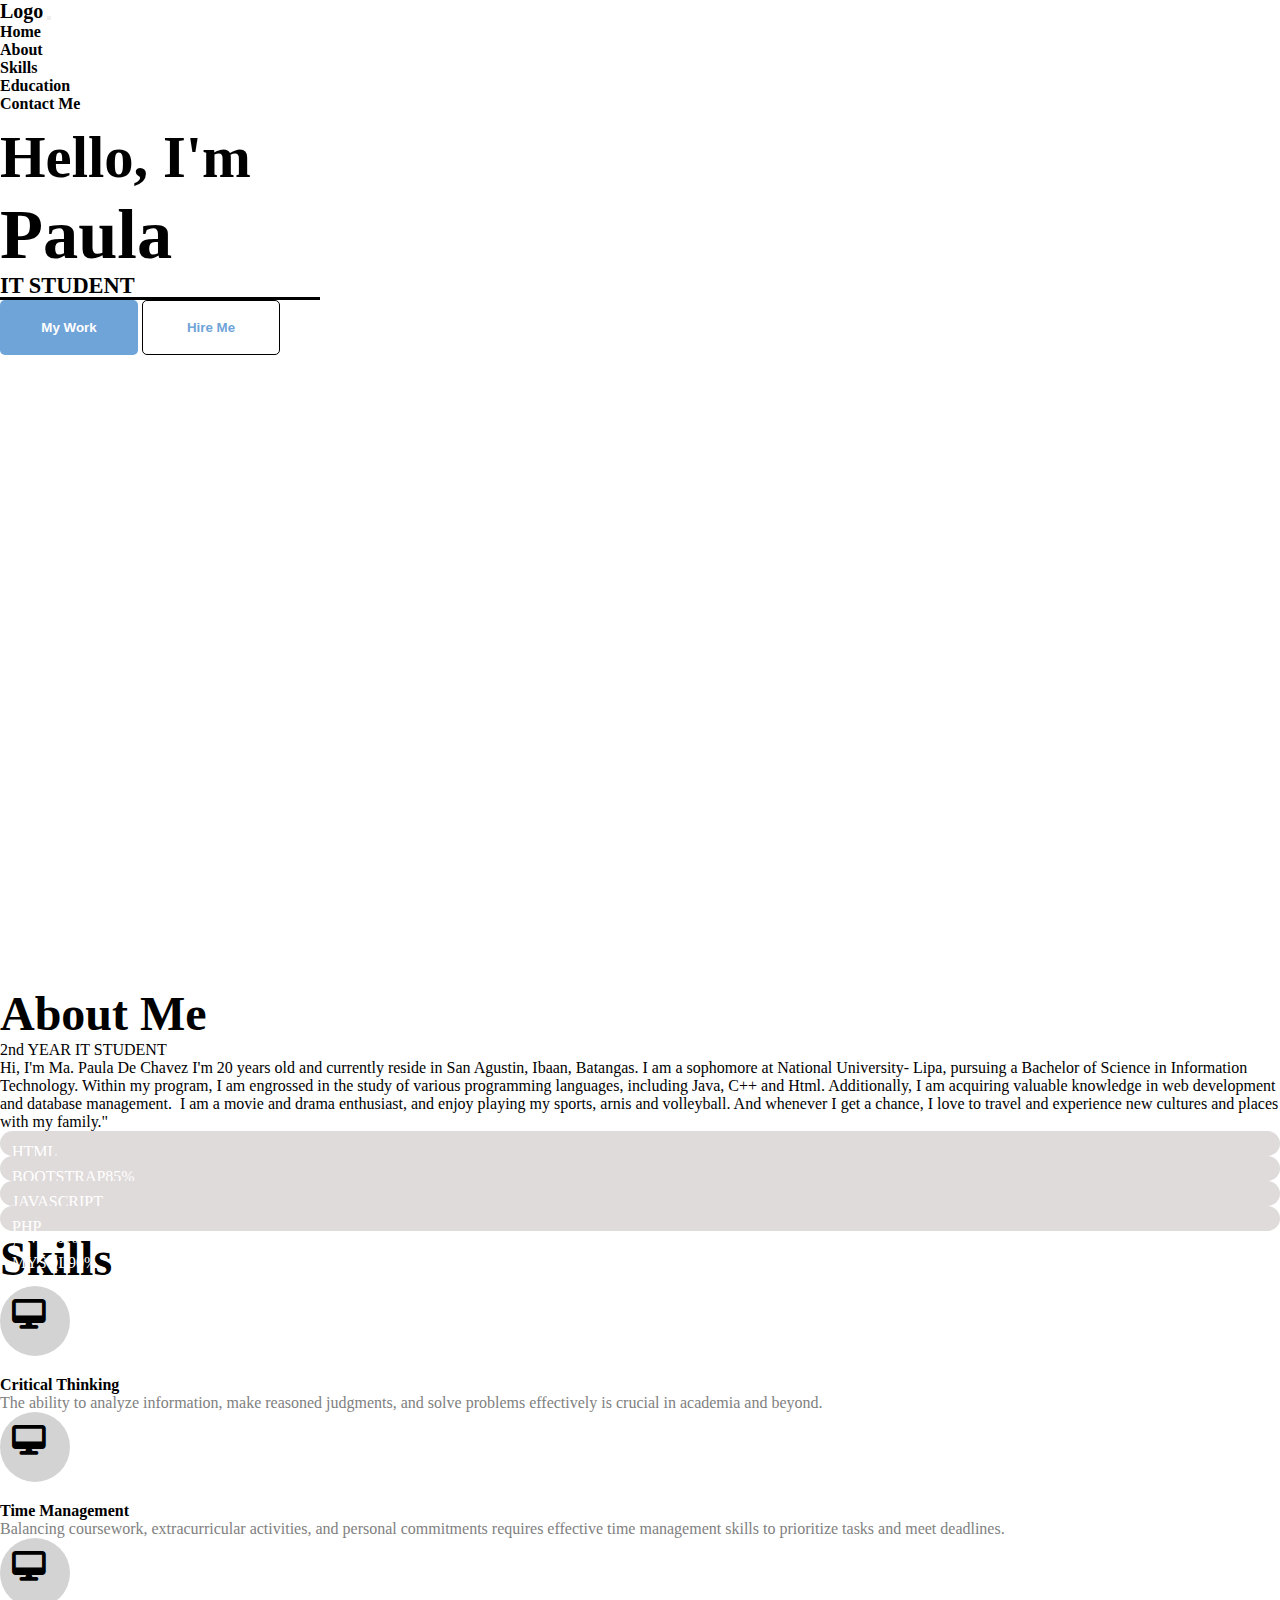
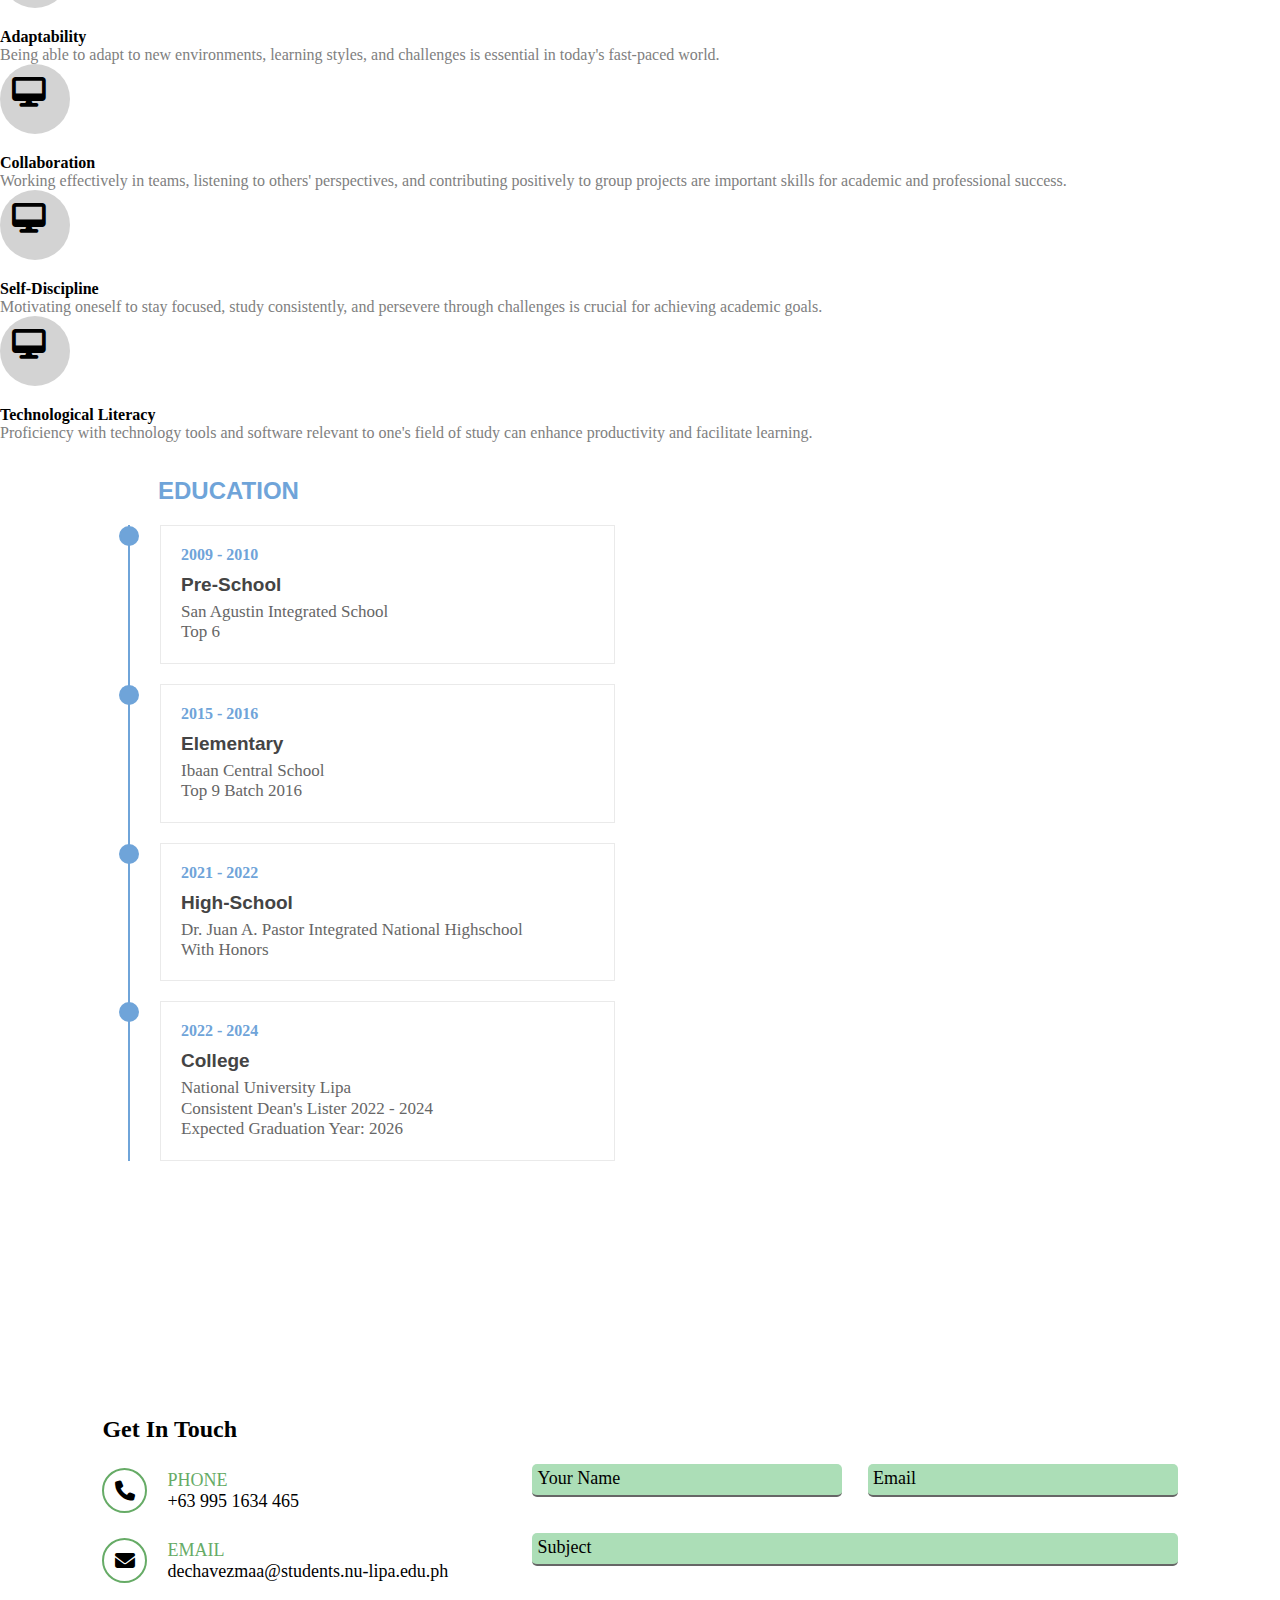
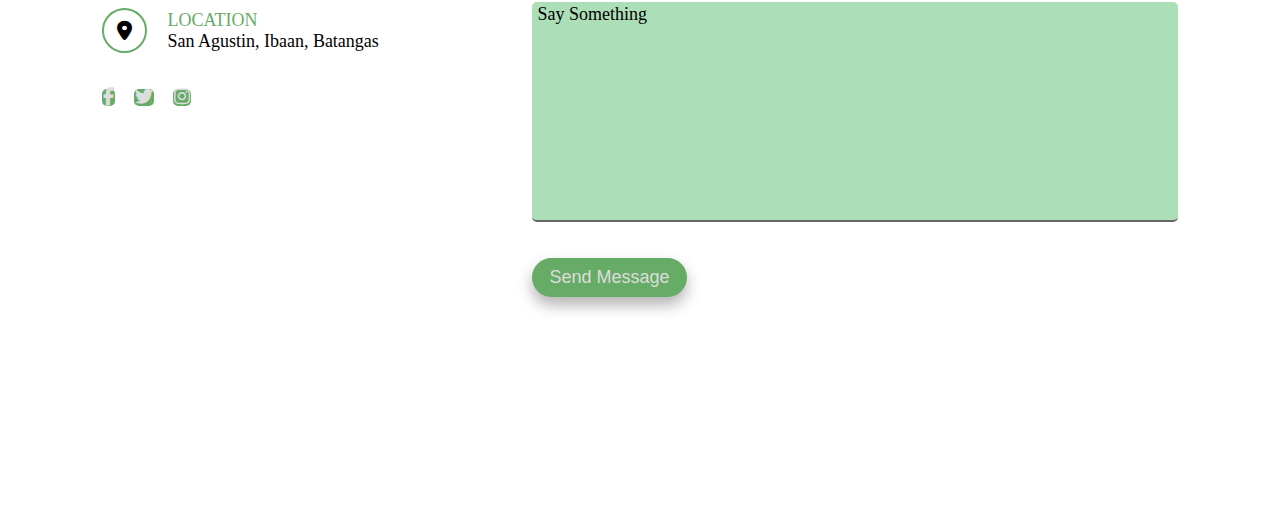
==== index.html @ 5b41d042 "Add files via upload" ====
<!doctype html>
<html lang="en">
  <head>
    <!-- Required meta tags -->
    <meta charset="utf-8">
    <meta name="viewport" content="width=device-width, initial-scale=1, shrink-to-fit=no">

    <!-- Bootstrap CSS -->
    <link rel="stylesheet" href="https://cdn.jsdelivr.net/npm/bootstrap@4.5.3/dist/css/bootstrap.min.css" integrity="sha384-TX8t27EcRE3e/ihU7zmQxVncDAy5uIKz4rEkgIXeMed4M0jlfIDPvg6uqKI2xXr2" crossorigin="anonymous">
	<link rel="stylesheet" href="https://cdnjs.cloudflare.com/ajax/libs/font-awesome/6.1.1/css/all.min.css"/>
	<link href="https://fonts.googleapis.com/css2?family=Poppins:ital,wght@0,100;0,200;0,400;0,500;0,600;0,800;1,900&display=swap" rel="stylesheet">
    <link rel="stylesheet" href="style.css">
    <script src="script.js"></script>

    <title>My Personal Website</title>
  </head>
  <body>
   <header>
    <nav class="navbar navbar-expand-lg text-uppercase">
        <div class="container">
        <a class="navbar-brand font-weight-bold" href="#">Logo</a>
        <button class="navbar-toggler" type="button" data-toggle="collapse" data-target="#navbarNav" aria-controls="navbarNav" aria-expanded="false" aria-label="Toggle navigation">
          <span class="navbar-toggler-icon"></span>
        </button>
        <div class="collapse navbar-collapse" id="navbarNav">
          <ul class="navbar-nav ml-auto">
            <li class="nav-item active px-lg-4 rounded">
                <a class="nav-link" href="#" class="scroll-btn" id="home-bar">Home</a>
              </li>
            <li class="nav-item active px-lg-4 rounded">
              <a class="nav-link" href="#" class="scroll-btn" id="about-bar">About</a>
            </li>
            <li class="nav-item">
                <a class="nav-link px-lg-4 rounded" href="#" class="scroll-btn" id="skill-bar">Skills</a>
              </li>
            <li class="nav-item">
              <a class="nav-link px-lg-4 rounded" href="#" class="scroll-btn" id="educ-bar">Education</a>
            </li>
            <li class="nav-item">
              <a class="nav-link px-lg-4 rounded" href="#" class="scroll-btn" id="contact-bar">Contact Me</a>
            </li>
        </ul>
        </div>
    </div>
      </nav>
    </header>


      <section class="main py-5" id="home">
        <div class="container py-5">
            <div class="row py-5">
                <div class="col-lg-6 py-5">
                    <h3><small>Hello, I'm</small><br>Paula</h3>
                    <h6 class="pt-3">IT STUDENT</h6>
                    <input type="button" value="My Work" class="bt1 mt-5 mr-3">
                    <input type="button" value="Hire Me" class="bt2 mt-5">
                </div>

            </div>
        </div>
      </section>

      <section class="about py-5" id="about">
        <div class="container py-5">
            <div class="row">
                <div class="col-lg-5">
                    <img src="./img/me.jpg" class="img-fluid" alt="">
                </div>
                <div class="col-lg-7">
                    <h1>About Me</h1>
                    <p>2nd YEAR IT STUDENT</p>
                    <p class="py-3">Hi, I'm <span class="font-weight-bold">Ma. Paula De Chavez</span> I'm 20 years old and currently reside in San Agustin, Ibaan, Batangas.  I am a sophomore at National University- Lipa, pursuing a Bachelor of Science in Information Technology. Within my program, I am engrossed in the study of various programming languages, including Java, C++ and Html. Additionally, I am acquiring valuable knowledge in web development and database management.  I am a movie and drama enthusiast, and enjoy playing my sports, arnis and volleyball. And whenever I get a chance, I love to travel and experience new cultures and places with my family."</p>

                    <div class="progress">
                        <div class="pro-value1">
                            <p>HTML / CSS<span class="text-white float-right">95%</span></p>
                        </div>
                    </div>

                    <div class="progress my-3">
                        <div class="pro-value2">
                            <p>BOOTSTRAP<span class="text-white float-right">85%</span></p>
                        </div>
                    </div>

                    <div class="progress">
                        <div class="pro-value3">
                            <p>JAVASCRIPT / JAVA<span class="text-white float-right">80%</span></p>
                        </div>
                    </div>

                    <div class="progress my-3">
                        <div class="pro-value4">
                            <p>PHP / MYSQL<span class="text-white float-right">90%</span></p>
                        </div>
                    </div>

                </div>
            </div>
        </div>
      </section>

      <section class="services py-5 bg-light" id="skills">
        <div class="container py-5">
            <h1 class="text-center pb-5" id="skills">Skills</h1>
            <div class="row pb-3">
                <div class="col-lg-4 mb-3">
                    <div class="card text-center py-3">
                        <div class="card-body">
                            <div class="circle">
                                <span><i class="fas fa-desktop"></i></span>
                            </div>
                            <h4 class="font-weight-bold pb-2">Critical Thinking</h4>
                            <p>The ability to analyze information, make reasoned judgments, and solve problems effectively is crucial in academia and beyond.</p>
                        </div>
                    </div>

                </div>

                <div class="col-lg-4 mb-3">
                    <div class="card text-center py-3">
                        <div class="card-body">
                            <div class="circle">
                                <span><i class="fas fa-desktop"></i></span>
                            </div>
                            <h4 class="font-weight-bold pb-2">Time Management</h4>
                            <p>Balancing coursework, extracurricular activities, and personal commitments requires effective time management skills to prioritize tasks and meet deadlines.</p>
                        </div>
                    </div>

                </div>

                <div class="col-lg-4 mb-3">
                    <div class="card text-center py-3">
                        <div class="card-body">
                            <div class="circle">
                                <span><i class="fas fa-desktop"></i></span>
                            </div>
                            <h4 class="font-weight-bold pb-2">Adaptability</h4>
                            <p>Being able to adapt to new environments, learning styles, and challenges is essential in today's fast-paced world.</p>
                        </div>
                    </div>

                </div>
                <div class="row">
                    <div class="col-lg-4 mb-3">
                        <div class="card text-center py-3">
                            <div class="card-body">
                                <div class="circle">
                                    <span><i class="fas fa-desktop"></i></span>
                                </div>
                                <h4 class="font-weight-bold pb-2">Collaboration</h4>
                                <p>Working effectively in teams, listening to others' perspectives, and contributing positively to group projects are important skills for academic and professional success.</p>
                            </div>
                        </div>
    
                    </div>
                    <div class="col-lg-4 mb-3">
                        <div class="card text-center py-3">
                            <div class="card-body">
                                <div class="circle">
                                    <span><i class="fas fa-desktop"></i></span>
                                </div>
                                <h4 class="font-weight-bold pb-2">Self-Discipline</h4>
                                <p> Motivating oneself to stay focused, study consistently, and persevere through challenges is crucial for achieving academic goals.</p>
                            </div>
                        </div>
    
                    </div>
                    <div class="col-lg-4 mb-3">
                        <div class="card text-center py-3">
                            <div class="card-body">
                                <div class="circle">
                                    <span><i class="fas fa-desktop"></i></span>
                                </div>
                                <h4 class="font-weight-bold pb-2">Technological Literacy</h4>
                                <p>Proficiency with technology tools and software relevant to one's field of study can enhance productivity and facilitate learning.</p>
                            </div>
                        </div>
    
                    </div>
                </div>

            </div>
        </div>
      </section>

      <section class="about py-5" id="educ">

        <div class="educ-container">
            <main class="row">
                <section class="col">
                    <div class="title">
                        <h2>EDUCATION</h2>
                    </div>
                    <div class="contents">
                        <div class="box">
                            <h4>2009 - 2010</h4>
                            <h3>Pre-School</h3>
                            <p>San Agustin Integrated School</p>
                            <p>Top 6</p>
                        </div>
        
                        <div class="box">
                            <h4>2015 - 2016</h4>
                            <h3>Elementary</h3>
                            <p>Ibaan Central School</p>
                            <p>Top 9 Batch 2016</p>
                        </div>
        
                        <div class="box">
                            <h4>2021 - 2022</h4>
                            <h3>High-School</h3>
                            <p>Dr. Juan A. Pastor Integrated National Highschool</p>
                            <p>With Honors</p>
                        </div>

                        <div class="box">
                            <h4>2022 - 2024</h4>
                            <h3>College</h3>
                            <p>National University Lipa</p>
                            <p>Consistent Dean's Lister 2022 - 2024</p>
                            <p>Expected Graduation Year: 2026</p>
                        </div>
        
                    </div>
                </section>

                    
        
        
                
      </section>

    <section class="services py-5 bg-light" id="contact">
        <div class="contact">
            <main class="row1">
            
    
                <section class="col center">
                
    
                    <div class="contactTitle">
                        <h2>Get In Touch</h2>
                    </div>
    
    
                    <div class="contactInfo">
                        
                        <div class="iconGroup">
                            <div class="icon">
                                <i class="fa-solid fa-phone"></i>
                            </div>
                            <div class="details">
                                <span>Phone</span>
                                <span>+63 995 1634 465</span>
                            </div>
                        </div>
    
                        <div class="iconGroup">
                            <div class="icon">
                                <i class="fa-solid fa-envelope"></i>
                            </div>
                            <div class="details">
                                <span>Email</span>
                                <span>dechavezmaa@students.nu-lipa.edu.ph</span>
                            </div>
                        </div>
    
                        <div class="iconGroup">
                            <div class="icon">
                                <i class="fa-solid fa-location-dot"></i>
                            </div>
                            <div class="details">
                                <span>Location</span>
                                <span>San Agustin, Ibaan, Batangas</span>
                            </div>
                        </div>
    
                    </div>
    

                    <div class="socialMedia">
                        <a href="https://www.facebook.com/paulapotz.0027"><i class="fa-brands fa-facebook-f"></i></a>
                        <a href="https://twitter.com/mpaudchvz"><i class="fa-brands fa-twitter"></i></a>
                        <a href="https://www.instagram.com/mariapolinaaaa/"><i class="fa-brands fa-instagram"></i></a>
                    </div>
    
                </section>

                <section class="col right">
                 
                    <form class="messageForm">
                        
                        <div class="inputGroup halfWidth">
                            <input type="text" name="" required="required">
                            <label>Your Name</label>
                        </div>
    
                        <div class="inputGroup halfWidth">
                            <input type="email" name="" required="required">
                            <label>Email</label>
                        </div>
    
                        <div class="inputGroup fullWidth">
                            <input type="text" name="" required="required">
                            <label>Subject</label>
                        </div>
    
                        <div class="inputGroup fullWidth">
                            <textarea required="required"></textarea>
                            <label>Say Something</label>
                        </div>
    
                        <div class="inputGroup fullWidth">
                            <button>Send Message</button>
                        </div>
    
                    </form>
                </section>
            </main>
        </div>

    </section>

    <script src="https://code.jquery.com/jquery-3.5.1.slim.min.js" integrity="sha384-DfXdz2htPH0lsSSs5nCTpuj/zy4C+OGpamoFVy38MVBnE+IbbVYUew+OrCXaRkfj" crossorigin="anonymous"></script>
    <script src="https://cdn.jsdelivr.net/npm/bootstrap@4.5.3/dist/js/bootstrap.bundle.min.js" integrity="sha384-ho+j7jyWK8fNQe+A12Hb8AhRq26LrZ/JpcUGGOn+Y7RsweNrtN/tE3MoK7ZeZDyx" crossorigin="anonymous"></script>

    <!-- Option 2: jQuery, Popper.js, and Bootstrap JS
    <script src="https://code.jquery.com/jquery-3.5.1.slim.min.js" integrity="sha384-DfXdz2htPH0lsSSs5nCTpuj/zy4C+OGpamoFVy38MVBnE+IbbVYUew+OrCXaRkfj" crossorigin="anonymous"></script>
    <script src="https://cdn.jsdelivr.net/npm/popper.js@1.16.1/dist/umd/popper.min.js" integrity="sha384-9/reFTGAW83EW2RDu2S0VKaIzap3H66lZH81PoYlFhbGU+6BZp6G7niu735Sk7lN" crossorigin="anonymous"></script>
    <script src="https://cdn.jsdelivr.net/npm/bootstrap@4.5.3/dist/js/bootstrap.min.js" integrity="sha384-w1Q4orYjBQndcko6MimVbzY0tgp4pWB4lZ7lr30WKz0vr/aWKhXdBNmNb5D92v7s" crossorigin="anonymous"></script>
    -->
  </body>
</html>
---- style.css ----
*{
    padding: 0;
    margin: 0;
    box-sizing: border-box;
}

header {
	position: sticky;
	top: 0;
	background-color: white; /* Replace "your-color" with your desired background color */
	z-index: 100;
  }

navbar{
    background-color: white;
}

.nav-link{
    color: black;
    font-size: 1rem;
    font-weight: 700;
    cursor: pointer;
    text-decoration: none;
}
.nav-link:hover{
    color: white;
    background-color: rgb(111, 164, 217);
}
.navbar-brand{
    font-size: 1.25rem;
    font-weight: 800;
    color: black;
    cursor: pointer;
    text-decoration: none;
}
.fixed-nav{
    position: sticky;
    top: 0px;
}

.main{
    background-image:url(../img/bg.jpg);
    background-size: cover;
    background-position: center;
    width: 100%;
    height: 95vh;
    background-repeat: no-repeat;
}
.main h3{
    font-size: 4.4rem;
    font-weight: 700;
}
.main h6{
     font-size: 1.4rem;
     text-transform: uppercase;
     line-height: 1;
     border-bottom: 3px solid rgb(0, 0, 0);
     width: 25%;
}
.main .bt1{
    height: 55px;
    width: 138px;
    background-color: rgb(111, 164, 217);
    color: white;
    outline: none;
    border: none;
    font-weight: bold;
    border-radius: 5px;
}
.main .bt2{
    height: 55px;
    width: 138px;
    color: rgb(111, 164, 217);
    background-color: transparent;
    outline: none;
    border: 1px solid black;
    font-weight: bold;
    border-radius: 5px;
}
.bt1:hover{
   color: rgb(111, 164, 217);
   background-color: white;
   transition: 0.5s;
}
.bt2:hover{
    background-color: rgb(111, 164, 217);
    color: white;
    transition: 0.5s;
}
.about img{
    -webkit-box-shadow: 6px 4px 29px -14px rgba(0,0,0,0.75);
    -moz-box-shadow: 6px 4px 29px -14px rgba(0,0,0,0.75);
    box-shadow: 6px 4px 29px -14px rgba(0,0,0,0.75);
}
h1{
    font-size: 3rem;
    font-weight: 900;
}
.progress{
    background-color: rgb(223, 219, 219);
    justify-content: flex-start;
    border-radius: 50px;
    align-items: center;
    position: relative;
    display: flex;
    height: 25px;
    width: 100%;
}
.pro-value1{
    animation: load1 3s normal forwards;
    border-radius: 50px;
    background-color: rgb(102, 171, 102);
    height: 25px;
    width: 0;
}
.pro-value2{
    animation: load2 3s normal forwards;
    border-radius: 50px;
    background-color: rgb(102, 171, 102);
    height: 25px;
    width: 0;
}
.pro-value3{
    animation: load3 3s normal forwards;
    border-radius: 50px;
    background-color: rgb(102, 171, 102);
    height: 25px;
    width: 0;
}
.pro-value4{
    animation: load4 3s normal forwards;
    border-radius: 50px;
    background-color: rgb(102, 171, 102);
    height: 25px;
    width: 0;
}
.progress p{
    color: white;
    padding: 12px;
}
@keyframes load1{
    0%{
        width: 0;
    }
    100%{
        width: 95%;
    }
}
@keyframes load2{
    0%{
        width: 0;
    }
    100%{
        width: 85%;
    }
}
@keyframes load3{
    0%{
        width: 0;
    }
    100%{
        width: 80%;
    }
}
@keyframes load4{
    0%{
        width: 0;
    }
    100%{
        width: 90%;
    }
}
.card{
    border: none;
    outline: none; 
    -webkit-box-shadow: -8px 6px 89px -65px rgba(0,0,0,0.75);
    -moz-box-shadow:-8px 6px 89px -65px rgba(0,0,0,0.75);
    box-shadow: -8px 6px 89px -65px rgba(0,0,0,0.75);
}
.card p{
    color: gray;
}
.circle{
    height: 70px;
    width: 70px;
    background-color: lightgray;
    color: black;
    padding: 12px;
    font-size: 30px;
    border-radius: 50%;
    display: inline-block;
    margin-bottom: 20px;
}
.card:hover .circle{
    background-color: black;
    color: white;
    transition: 0.5s;
}

.educ-container{
	width: 100%;
	padding: 35px 10%;
	padding-right: calc(10% - 30px);
}
main.row{
	display: grid;
	grid-template-columns: 1fr 1fr;
	grid-column-gap: 20px;
}
.col .title{
	font-family: helvetica;
	color: rgb(111, 164, 217);
	padding: 0px 0px 20px 30px;
}
.col .contents{
	padding: 0px 30px;
	border-left: 2px solid rgb(111, 164, 217);
}
.col .contents .box{
	position: relative;
	padding: 20px;
	border: 1px solid #eaeaea;
	background-color: #ffffff;
	cursor: pointer;
	transition: all 0.4s;
	margin-bottom: 20px;
}
.col .contents .box:hover{
	box-shadow: 0px 3px 12px 0px #ccc;
	border: 1px solid transparent;
}
.col .contents .box::before{
	content: '';
	position: absolute;
	width: 16px;
	height: 16px;
	border-radius: 50%;
	right: calc(100% + 22px);
	top: 0;
	background-color: rgb(111, 164, 217);
	border: 2px solid rgb(111, 164, 217);
}
.box h4{
	position: relative;
	color: rgb(111, 164, 217);
}
.box h3{
	font-size: 19px;
	padding: 10px 0px 6px;
	font-family: helvetica;
	color: #444;
}
.box p{
	line-height: 1.2;
	color: #666;
	font-size: 17px;
}
@media(max-width: 768px){
	main.row{
		grid-template-columns: 1fr;
	}
	.row .col:nth-child(2){
		margin-top: 30px;
	}
}

.contact{
	width: 100%;
	min-height: 100vh;
	display: flex;
	justify-content: center;
	align-items: center;
	padding: 30px 8%;
}
.contact .row1{
	display: flex;
	justify-content: space-between;
	width: 100%;
	max-width: 1100px;
}
.row1 section.col{
	display: flex;
	flex-direction: column;
}
.row1 section.left{
	flex-basis: 35%;
	min-width: 320px;
	margin-right: 60px;
}
.row1 section.right{
	flex-basis: 60%;
}
section.left .contactTitle h2{
	position: relative;
	font-size: 28px;
	color: black;
	display: inline-block;
	margin-bottom: 25px;
}
section.left .contactTitle h2::before{
	content: '';
	position: absolute;
	width: 50%;
	height: 1px;
	background-color: black;
	top: 120%;
	left: 0;
}
section.left .contactTitle h2::after{
	content: '';
	position: absolute;
	width: 25%;
	height: 3px;
	background-color: rgb(102, 171, 102);
	top: calc(120% - 1px);
	left: 0;
}
section.left .contactTitle p{
	font-size: 17px;
	color: black;
	letter-spacing: 1px;
	line-height: 1.2;
	padding-bottom: 22px;
}
section.left .contactInfo{
	margin-bottom: 16px;
}
.contactInfo .iconGroup{
	display: flex;
	align-items: center;
	margin: 25px 0px;
}
.iconGroup .icon{
	width: 45px;
	height: 45px;
	border: 2px solid rgb(102, 171, 102);
	border-radius: 50%;
	margin-right: 20px;
	position: relative;
}
.iconGroup .icon i{
	font-size: 20px;
	color: black;
	position: absolute;
	top: 50%;
	left: 50%;
	transform: translate(-50%, -50%);
}
.iconGroup .details span{
	display: block;
	color: black;
	font-size: 18px;
}
.iconGroup .details span:nth-child(1){
	text-transform: uppercase;
	color:  rgb(102, 171, 102);
}
section.left .socialMedia{
	display: flex;
	justify-content: flex-start;
	align-items: center;
	flex-wrap: wrap;
	margin: 22px 0px 20px;
}
.socialMedia a{
	width: 35px;
	height: 35px;
	text-decoration: none;
	text-align: center;
	margin-right: 15px;
	border-radius: 5px;
	background-color: rgb(102, 171, 102);
	transition: 0.4s;
}
.socialMedia a i{
	color: #ddd;
	font-size: 18px;
	line-height: 35px;
	border: 1px solid transparent;
	transition-delay: 0.4s;
}
.socialMedia a:hover{
	transform: translateY(-5px);
	background-color: #2e2e2e;
	color: dodgerblue;
	border: 1px solid dodgerblue;
}
.socialMedia a:hover i{
	color: dodgerblue;
}

.row1 section.right .messageForm{
	display: flex;
	justify-content: space-between;
	flex-wrap: wrap;
	padding-top: 30px;
}
.row1 section.right .inputGroup{
	margin: 18px 0px;
	position: relative;
}
.messageForm .halfWidth{
	flex-basis: 48%;
}
.messageForm .fullWidth{
	flex-basis: 100%;
}
.messageForm input, .messageForm textarea{
	width: 100%;
	font-size: 18px;
	padding: 5px 10px;
	background-color: rgb(172, 222, 183);
	color: white;
	border: none;
	border-bottom: 2px solid #666;
	outline: none;
	border-radius: 5px;
}
.messageForm textarea{
	resize: none;
	height: 220px;
	display: block;
}
textarea::-webkit-scrollbar{
	width: 5px;
}
textarea::-webkit-scrollbar-track{
	background-color: #1e1e1e;
	border-radius: 15px;
}
textarea::-webkit-scrollbar-thumb{
	background-color: rgb(102, 171, 102);
	border-radius: 15px;
}
.inputGroup label{
	position: absolute;
	top: 4px;
	left: 5px;
	bottom: 4px;
	color: black;
	font-size: 18px;
	transition: 0.4s;
	pointer-events: none;
}
.inputGroup:nth-child(4) label{
	top: 2px;
}
.inputGroup input:focus ~ label, .inputGroup textarea:focus ~ label,
.inputGroup input:valid ~ label, .inputGroup textarea:valid ~ label
{
	transform: translateY(-30px);
	font-size: 16px;
}
.inputGroup button{
	padding: 8px 16px;
	font-size: 18px;
	background-color: rgb(102, 171, 102);
	color: #ddd;
	border: 1px solid transparent;
	border-radius: 25px;
	outline: none;
	cursor: pointer;
	box-shadow: 0px 8px 15px rgba(0, 0, 0, 0.3);
	transition: 0.4s;
}
.inputGroup button:hover{
	background-color: #2e2e2e;
	color: rgb(102, 171, 102);
	box-shadow: 0px 0px 15px rgba(0, 0, 0, 0.3);
	border: 1px solid rgb(102, 171, 102);
}
@media(max-width: 1100px){
	.messageForm .halfWidth{
		flex-basis: 100%;
	}
}
@media(max-width: 900px){
	.container .row{
		flex-wrap: wrap;
	}
	.row section.left, .row section.right{
		flex-basis: 100%;
		margin: 0px;
	}
}
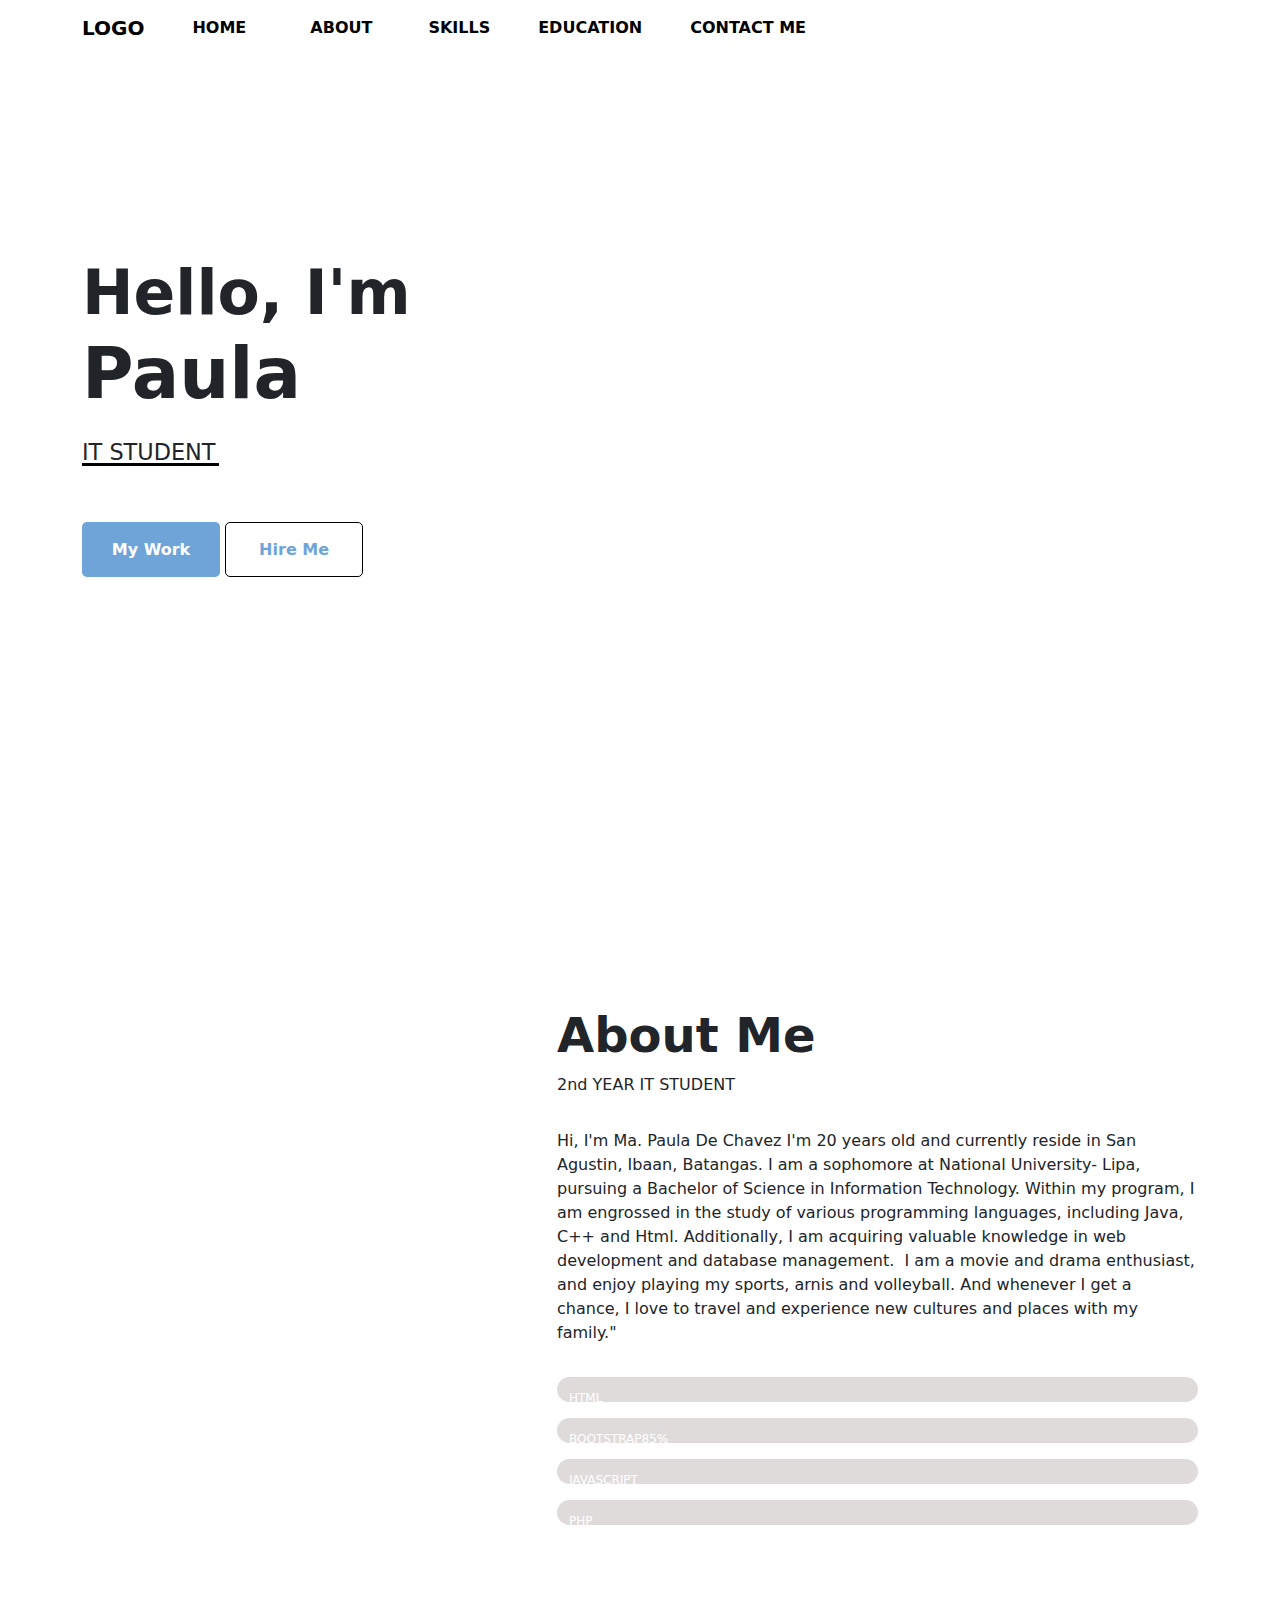
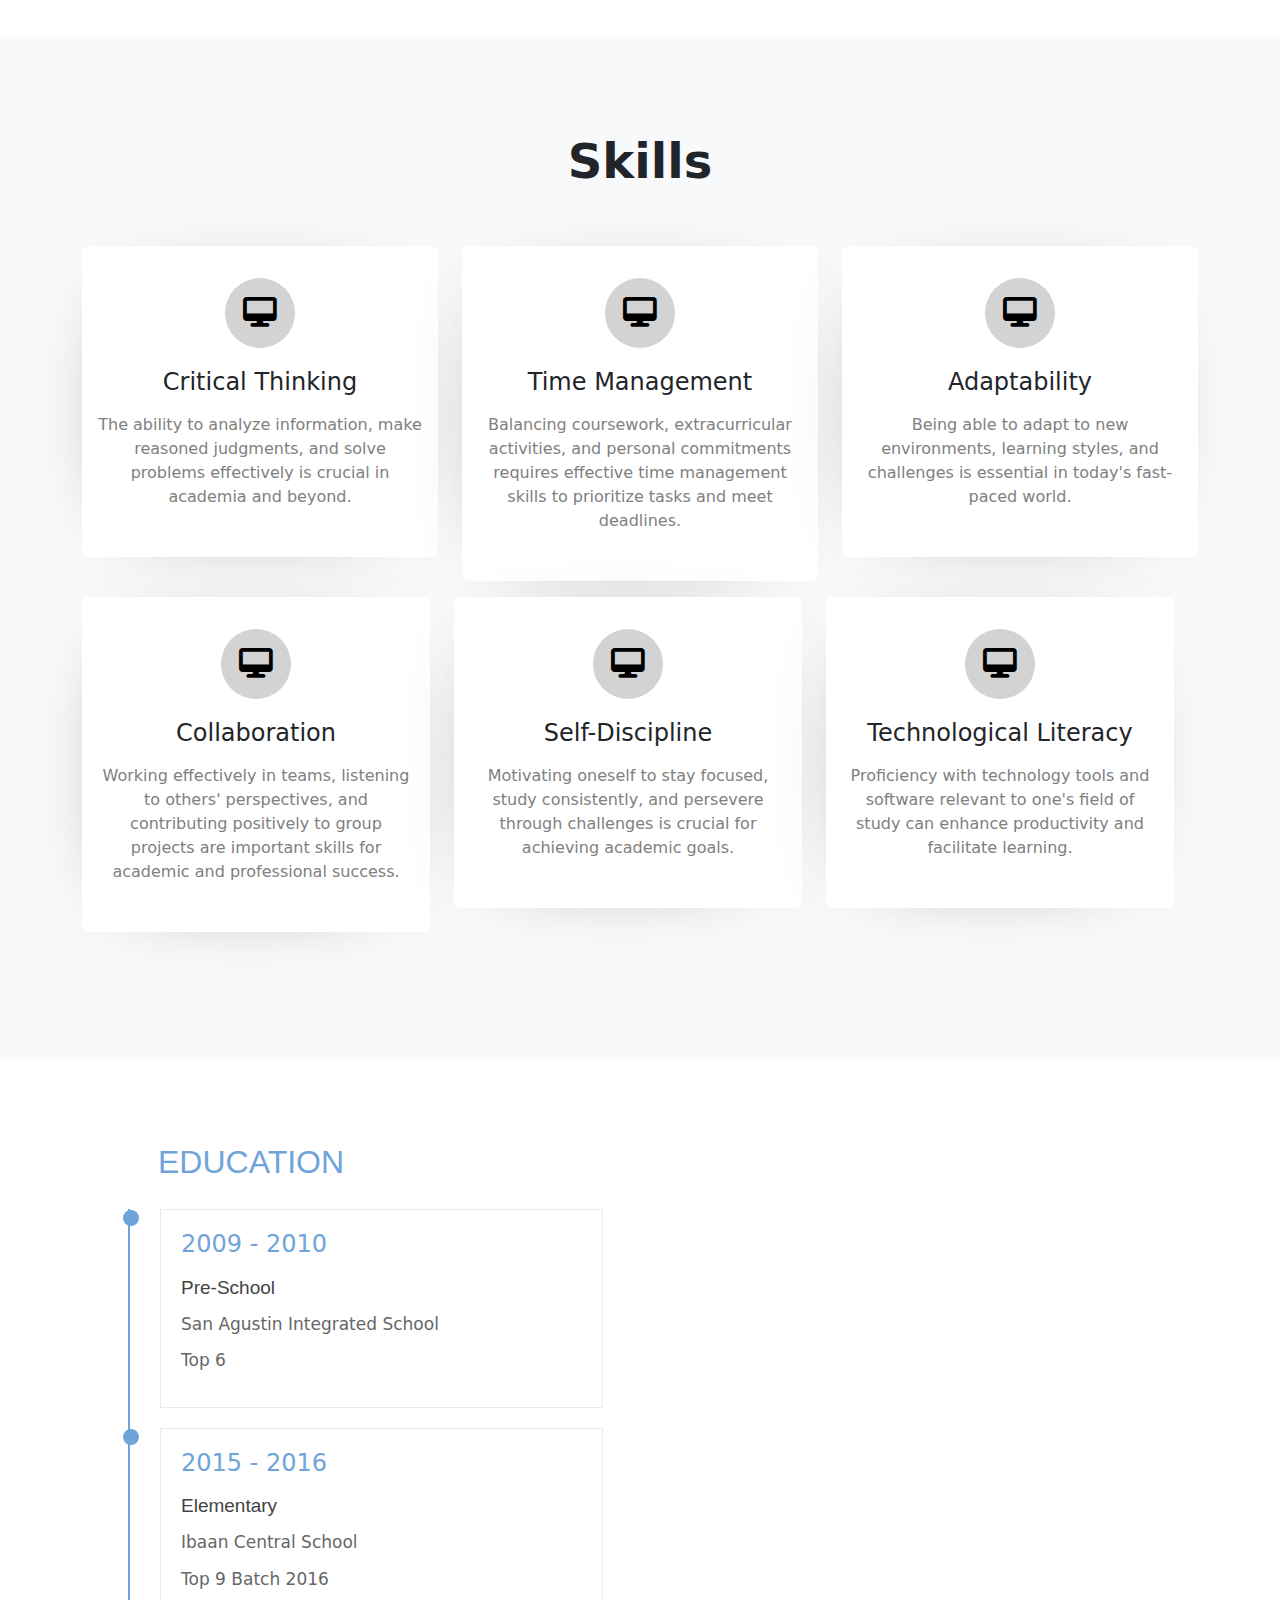
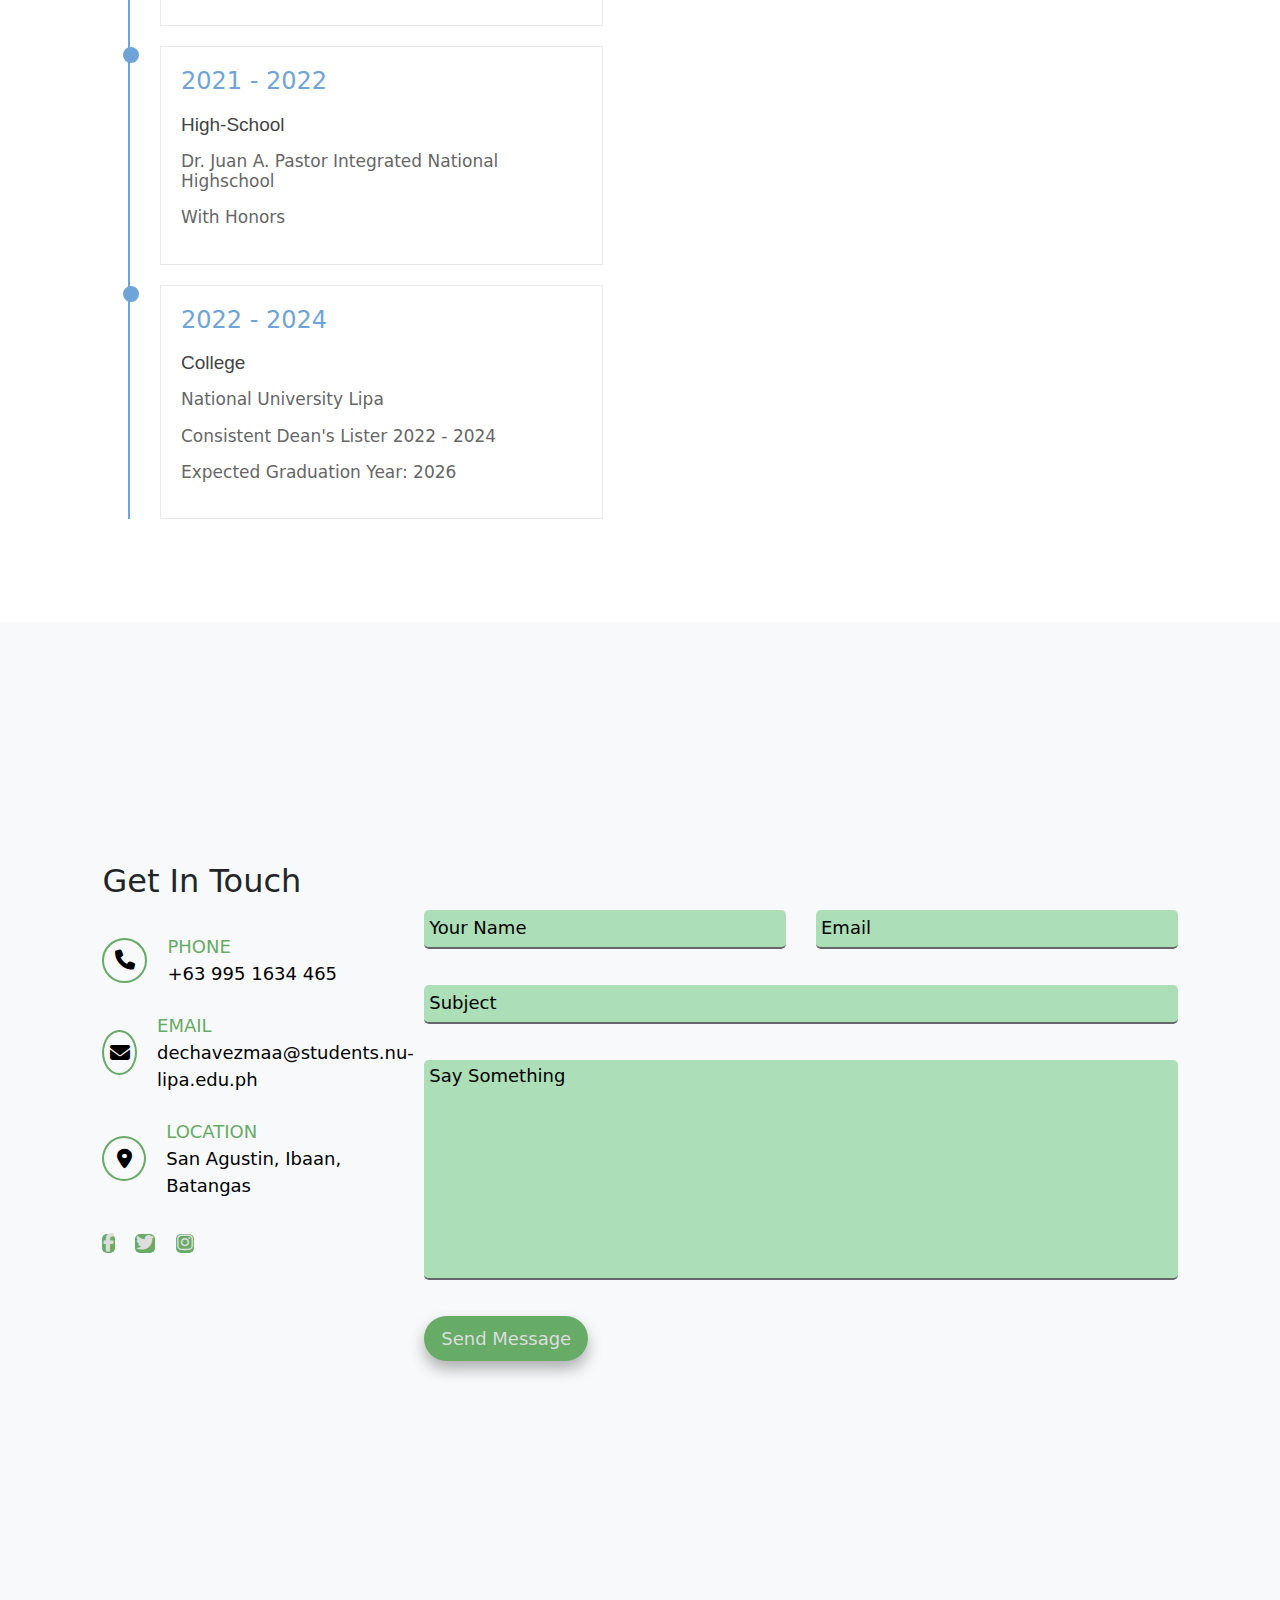
==== commit 4a0f1eb0: "index.html" ====
--- a/index.html
+++ b/index.html
@@ -7,6 +7,7 @@
 
     <!-- Bootstrap CSS -->
     <link rel="stylesheet" href="https://cdn.jsdelivr.net/npm/bootstrap@4.5.3/dist/css/bootstrap.min.css" integrity="sha384-TX8t27EcRE3e/ihU7zmQxVncDAy5uIKz4rEkgIXeMed4M0jlfIDPvg6uqKI2xXr2" crossorigin="anonymous">
+	  <link href="https://cdn.jsdelivr.net/npm/bootstrap@5.3.3/dist/css/bootstrap.min.css" rel="stylesheet" integrity="sha384-QWTKZyjpPEjISv5WaRU9OFeRpok6YctnYmDr5pNlyT2bRjXh0JMhjY6hW+ALEwIH" crossorigin="anonymous">
 	<link rel="stylesheet" href="https://cdnjs.cloudflare.com/ajax/libs/font-awesome/6.1.1/css/all.min.css"/>
 	<link href="https://fonts.googleapis.com/css2?family=Poppins:ital,wght@0,100;0,200;0,400;0,500;0,600;0,800;1,900&display=swap" rel="stylesheet">
     <link rel="stylesheet" href="style.css">
@@ -332,4 +333,4 @@
     <script src="https://cdn.jsdelivr.net/npm/bootstrap@4.5.3/dist/js/bootstrap.min.js" integrity="sha384-w1Q4orYjBQndcko6MimVbzY0tgp4pWB4lZ7lr30WKz0vr/aWKhXdBNmNb5D92v7s" crossorigin="anonymous"></script>
     -->
   </body>
-</html>+</html>
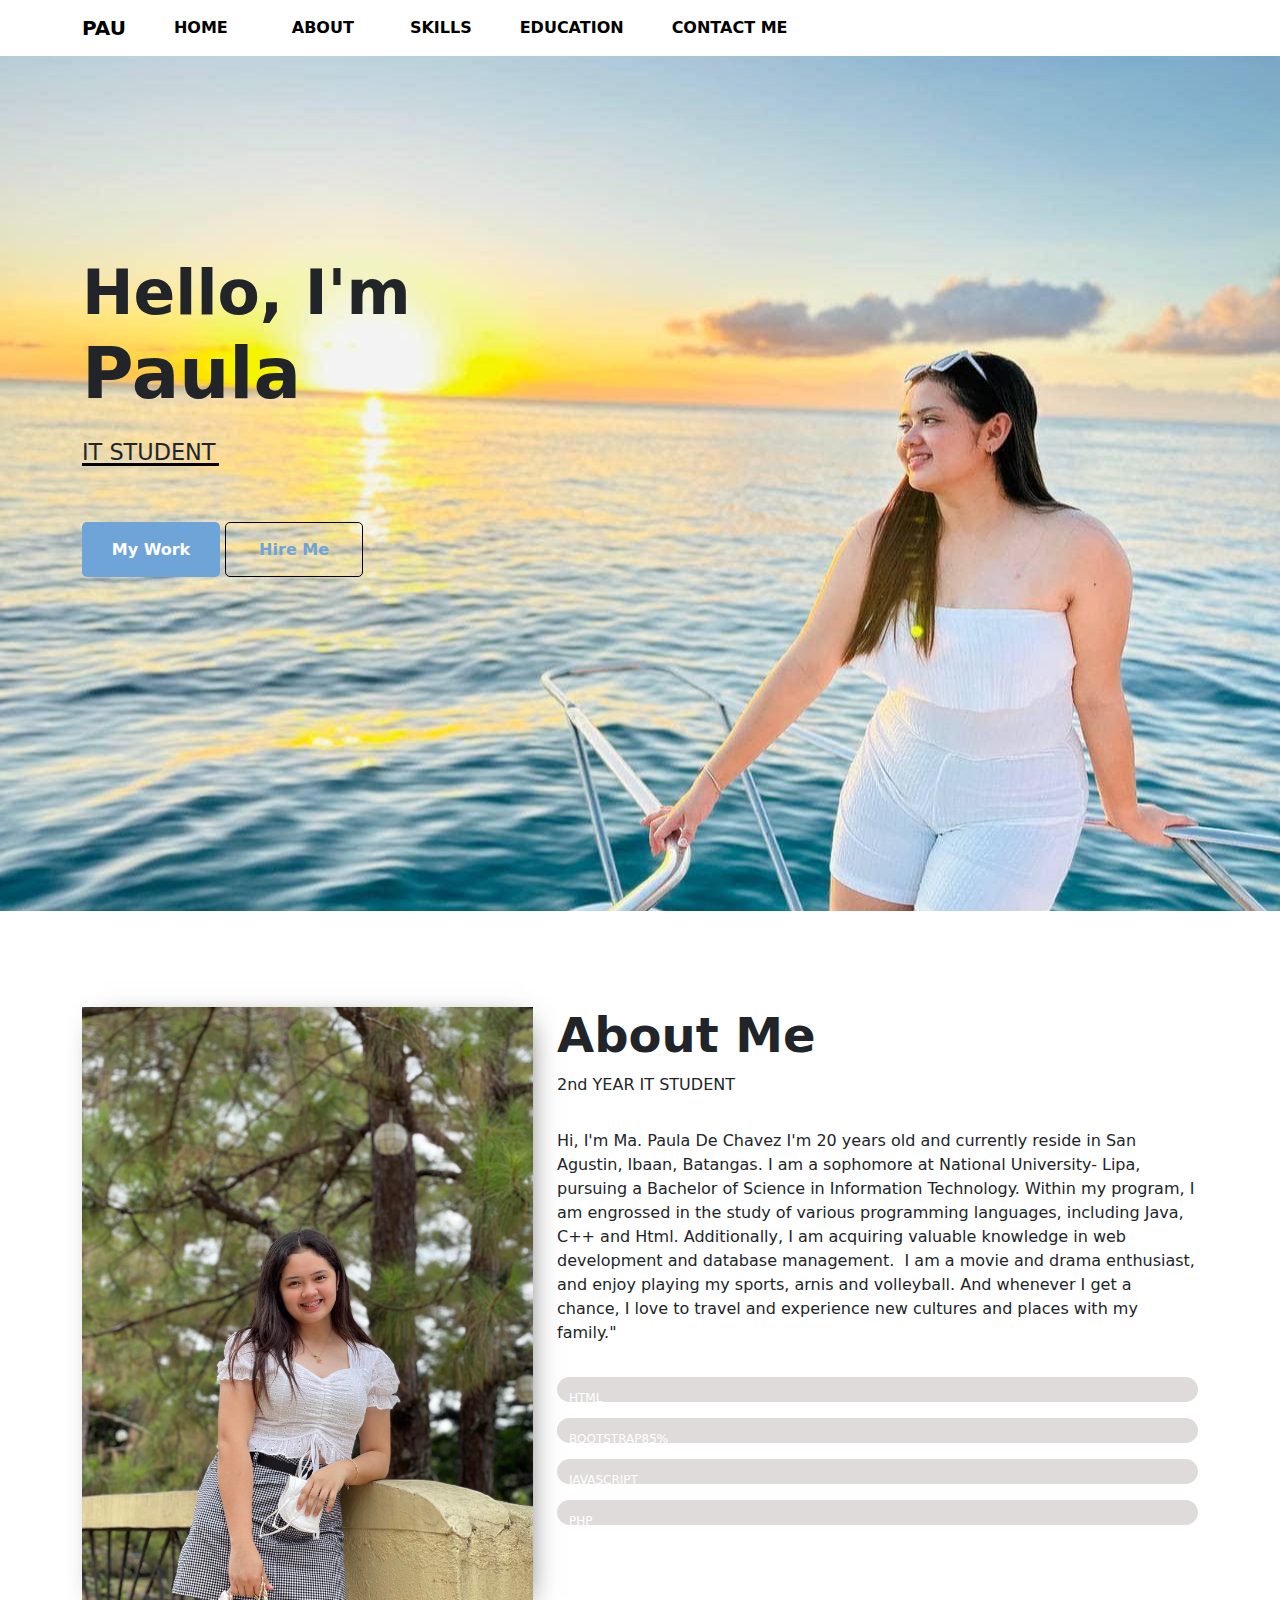
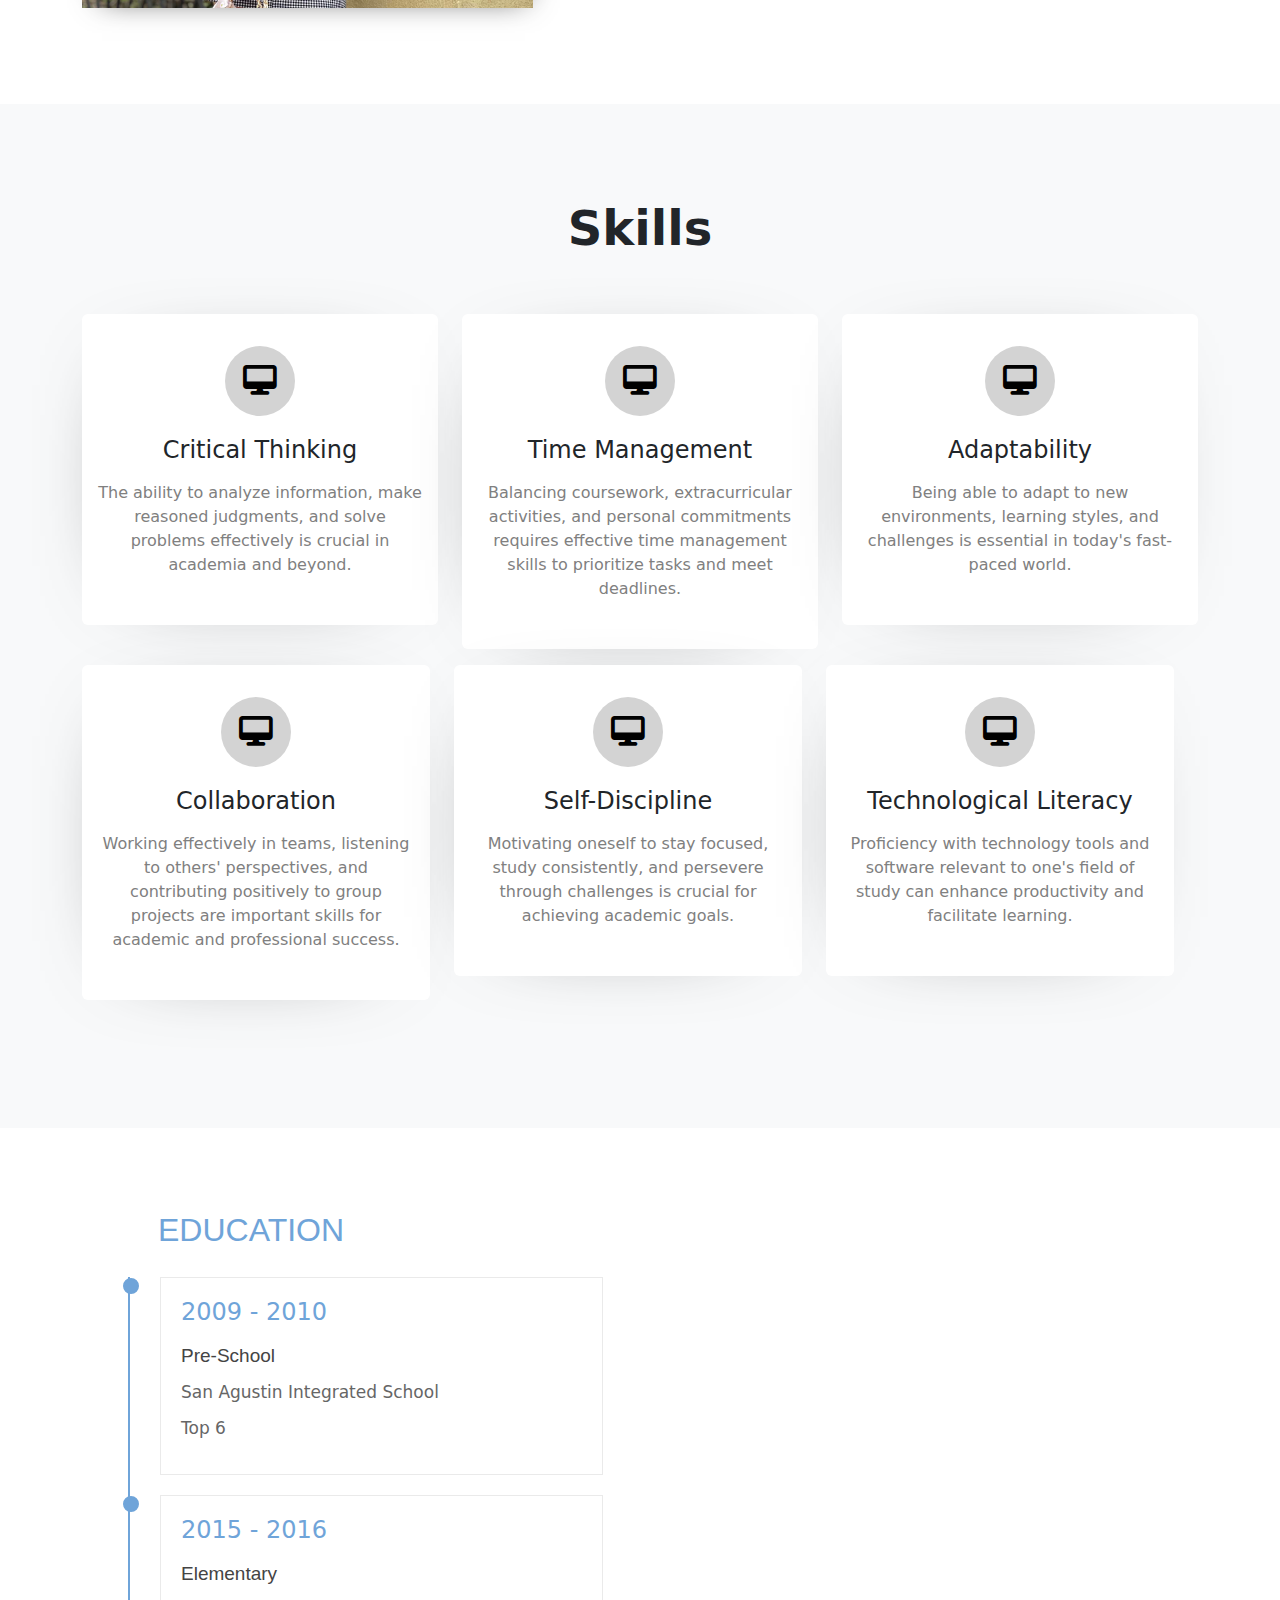
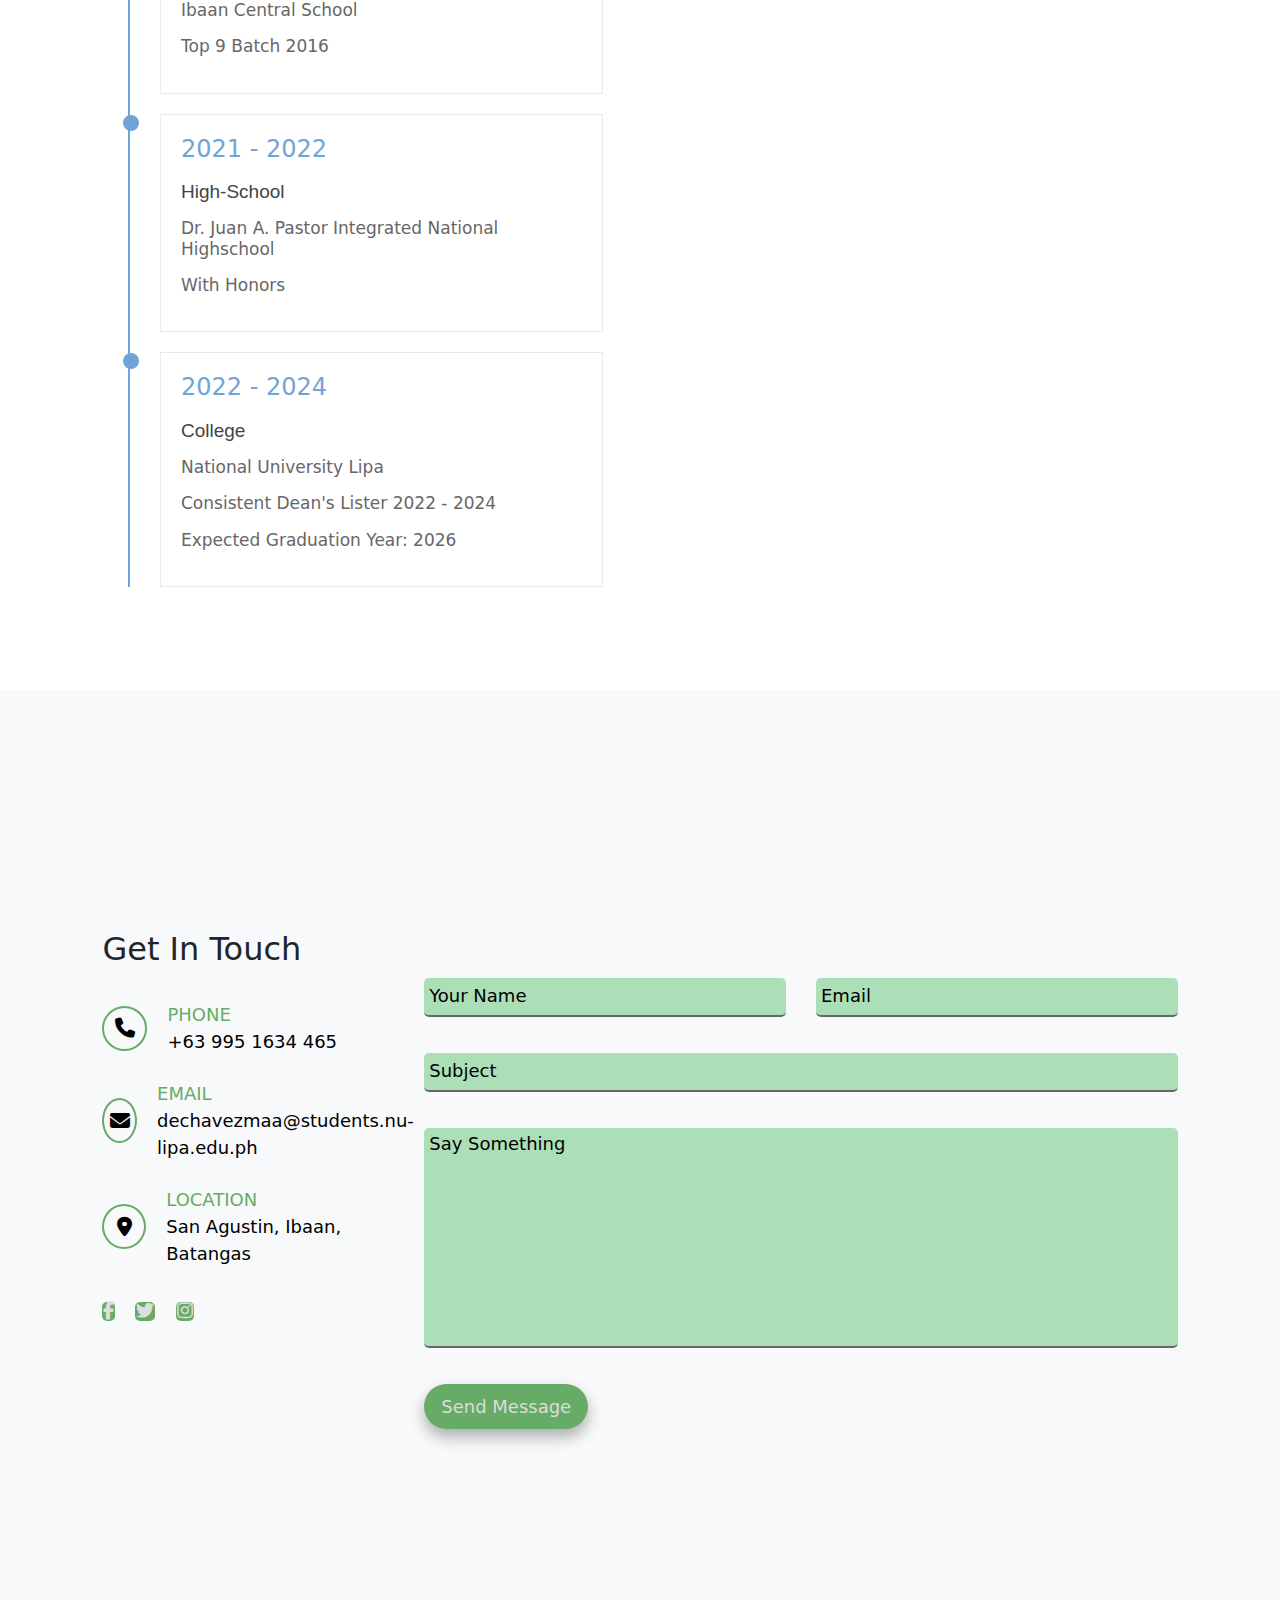
==== commit 17155de3: "index.html" ====
--- a/index.html
+++ b/index.html
@@ -19,7 +19,7 @@
    <header>
     <nav class="navbar navbar-expand-lg text-uppercase">
         <div class="container">
-        <a class="navbar-brand font-weight-bold" href="#">Logo</a>
+        <a class="navbar-brand font-weight-bold" href="#">Pau</a>
         <button class="navbar-toggler" type="button" data-toggle="collapse" data-target="#navbarNav" aria-controls="navbarNav" aria-expanded="false" aria-label="Toggle navigation">
           <span class="navbar-toggler-icon"></span>
         </button>
--- a/style.css
+++ b/style.css
@@ -39,7 +39,7 @@
 }
 
 .main{
-    background-image:url(../img/bg.jpg);
+    background-image:url(./img/bg.jpg);
     background-size: cover;
     background-position: center;
     width: 100%;
@@ -482,4 +482,4 @@
 		flex-basis: 100%;
 		margin: 0px;
 	}
-}+}
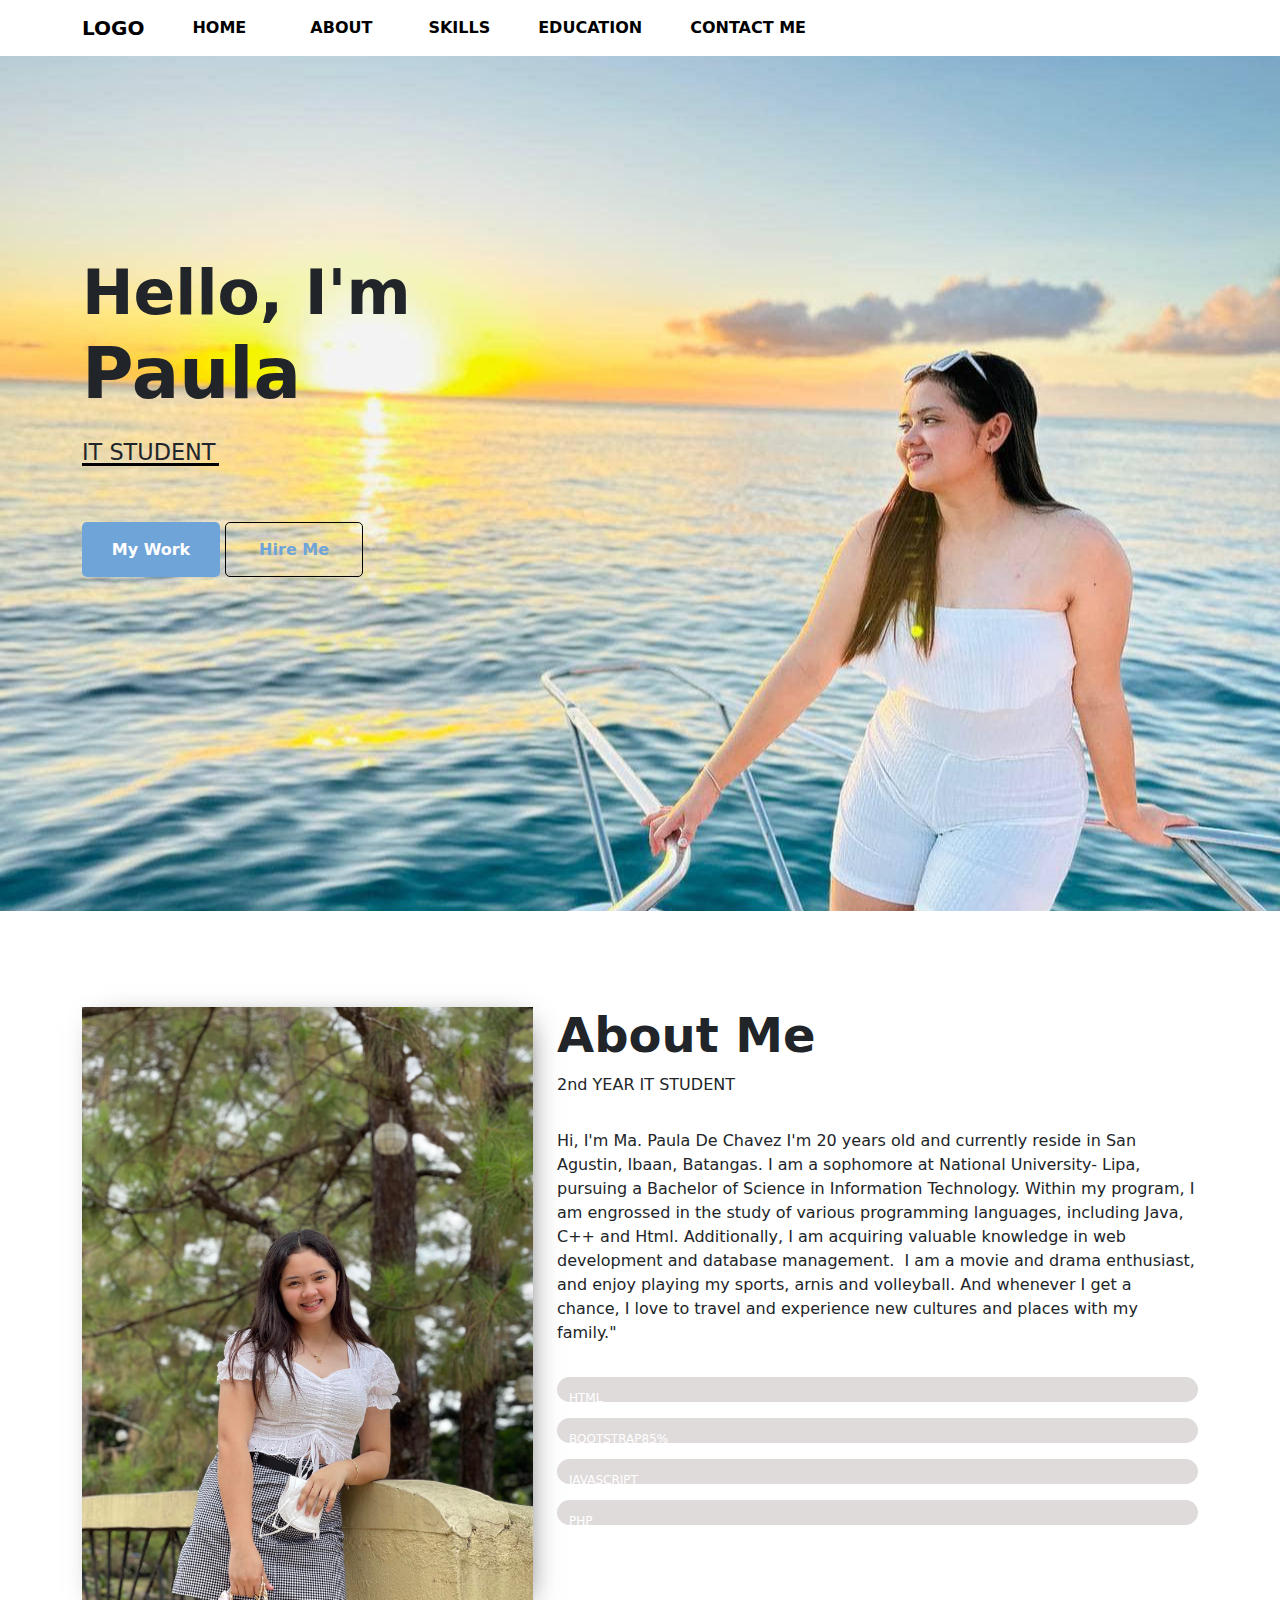
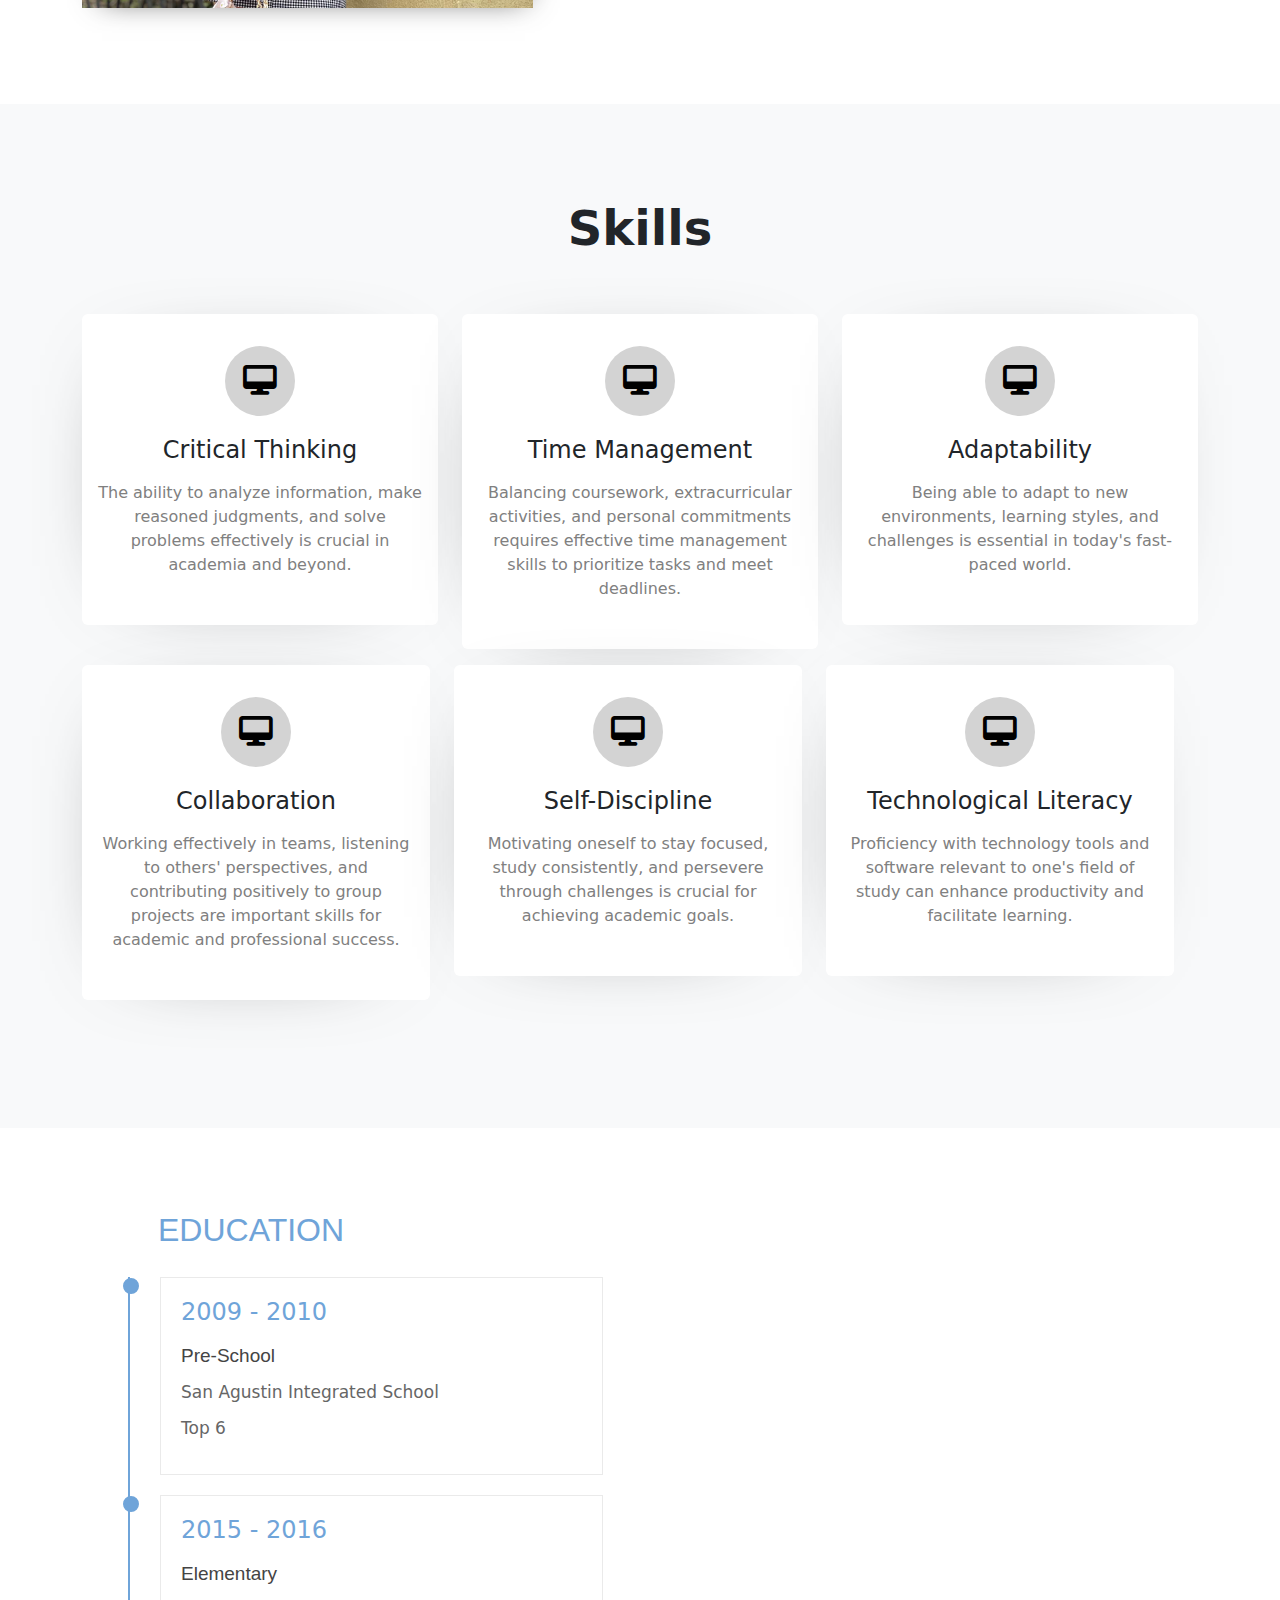
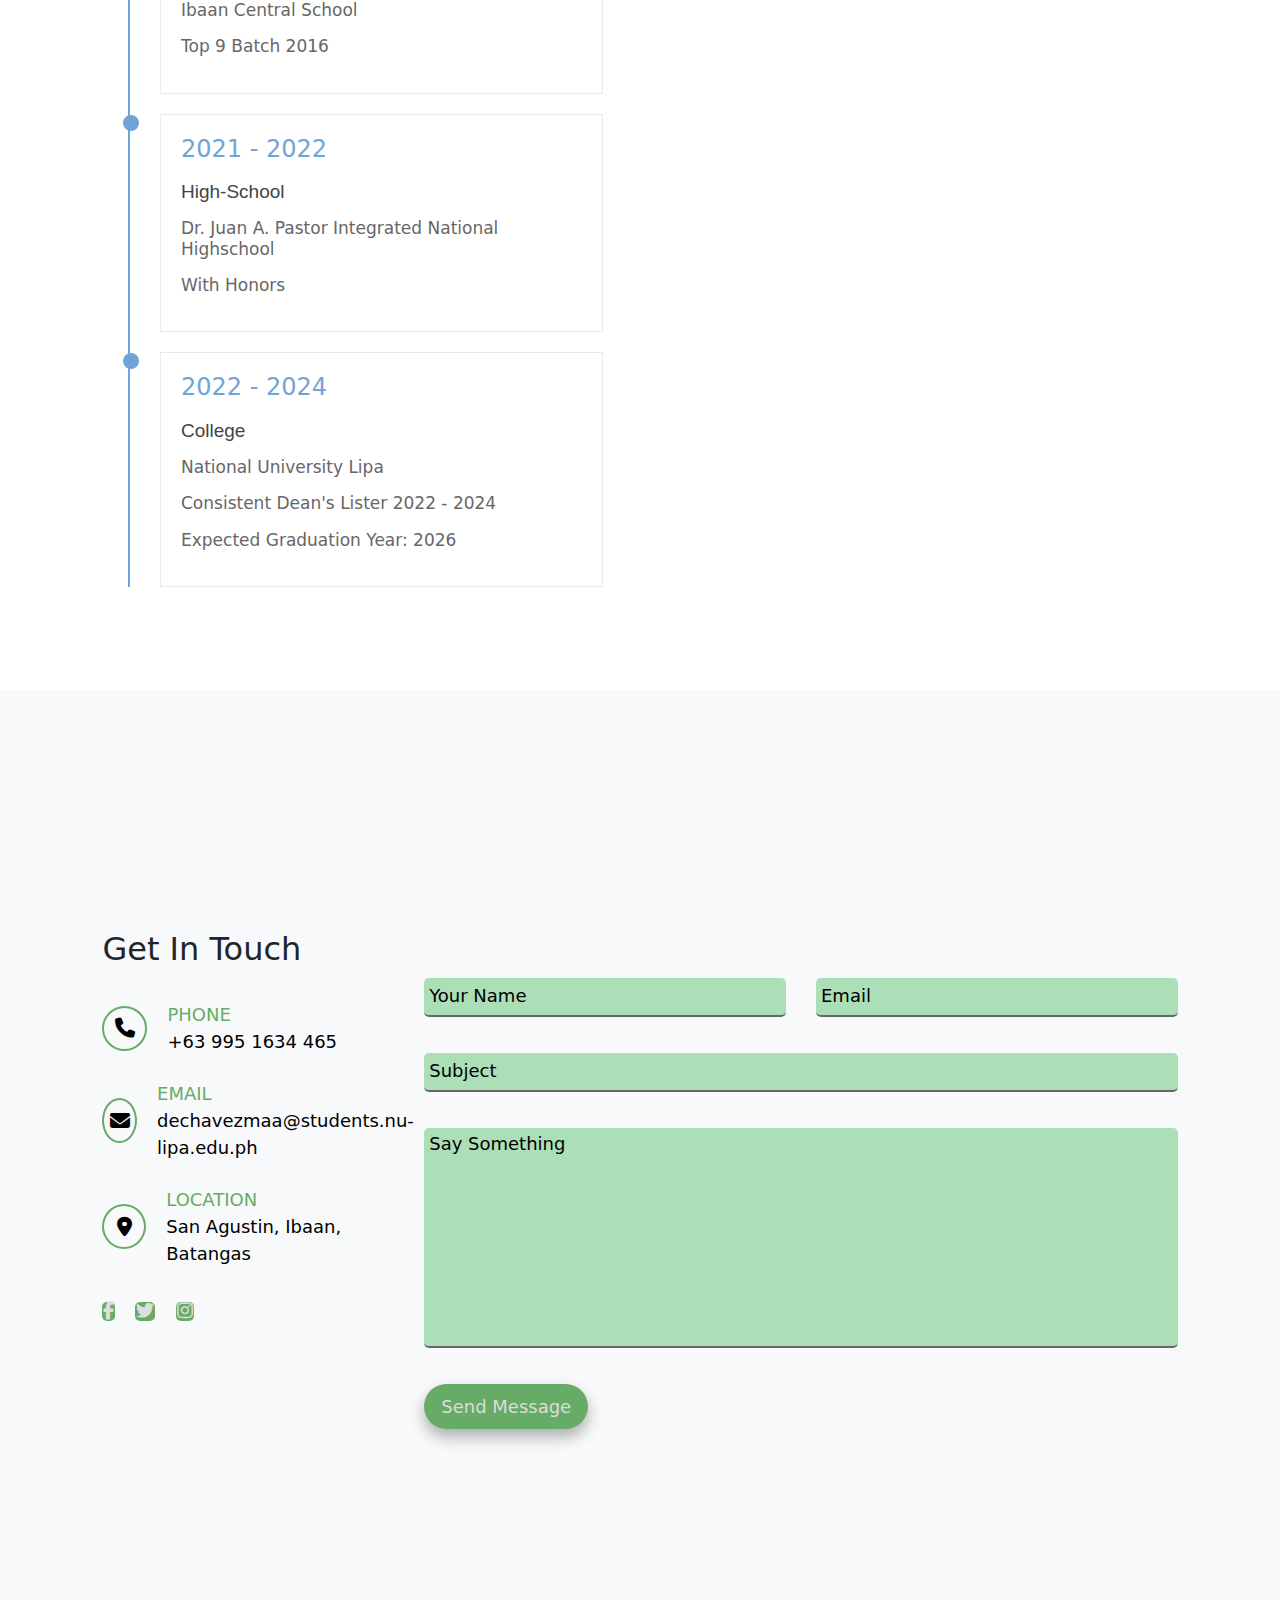
==== commit d800190f: "index.html" ====
--- a/index.html
+++ b/index.html
@@ -19,7 +19,7 @@
    <header>
     <nav class="navbar navbar-expand-lg text-uppercase">
         <div class="container">
-        <a class="navbar-brand font-weight-bold" href="#">Pau</a>
+        <a class="navbar-brand font-weight-bold" href="#">logo</a>
         <button class="navbar-toggler" type="button" data-toggle="collapse" data-target="#navbarNav" aria-controls="navbarNav" aria-expanded="false" aria-label="Toggle navigation">
           <span class="navbar-toggler-icon"></span>
         </button>
